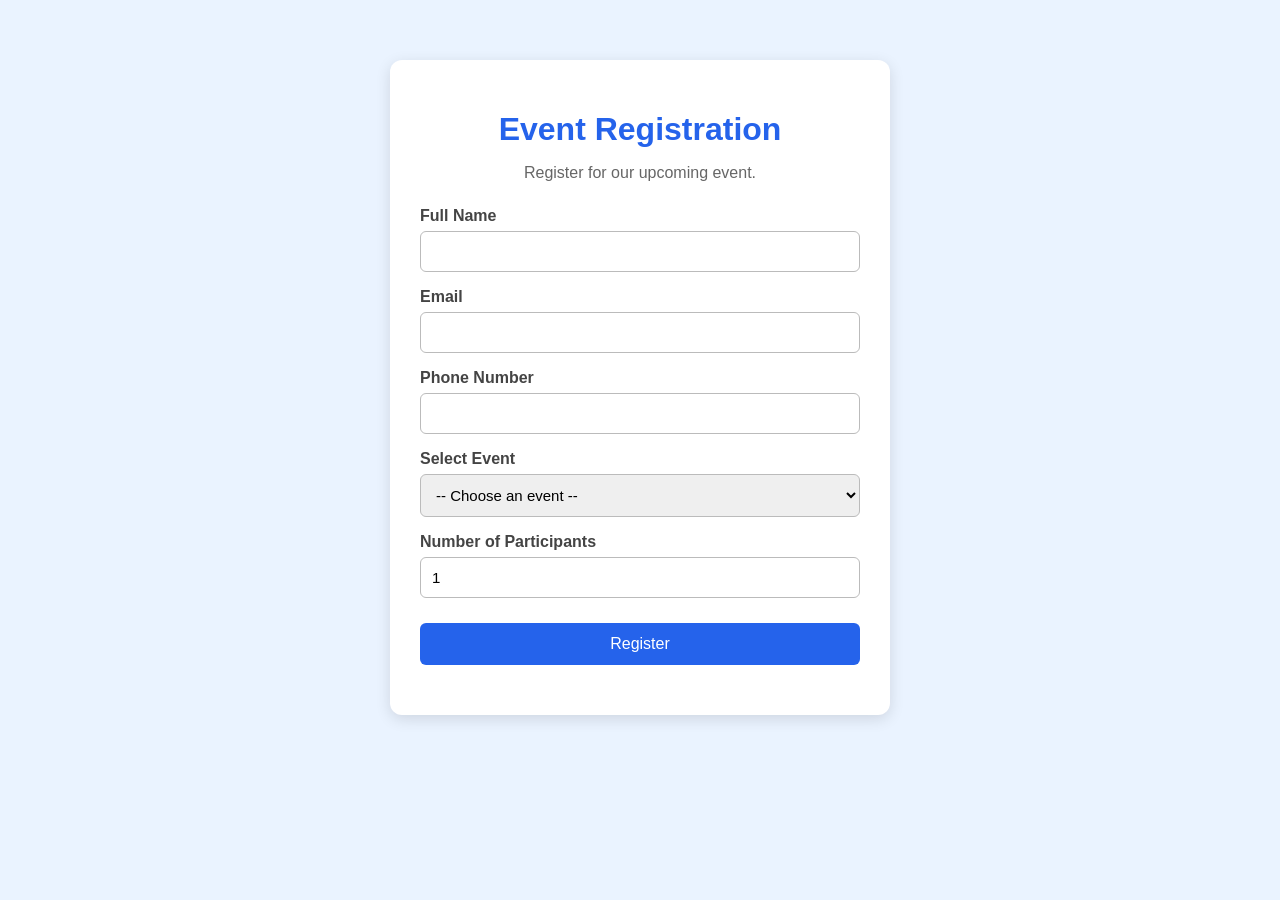
==== index.html @ 82c72b86 "Rename files" ====
<!DOCTYPE html>
<html lang="en">
<head>
    <meta charset="UTF-8">
    <meta name="viewport" content="width=device-width, initial-scale=1.0">
    <title>Event Registration Form</title>
    <link rel="stylesheet" href="style.css">
</head>
<body>

    <div class="container">
        <h1>Event Registration</h1>
        <p>Register for our upcoming event.</p>

        <form id="registrationForm">
            <label for="name">Full Name</label>
            <input type="text" id="name" name="name" required>

            <label for="email">Email</label>
            <input type="email" id="email" name="email" required>

            <label for="phone">Phone Number</label>
            <input type="tel" id="phone" name="phone" required>

            <label for="event">Select Event</label>
            <select id="event" name="event" required>
                <option value="">-- Choose an event --</option>
                <option value="tech">Technology Workshop</option>
                <option value="business">Business Seminar</option>
                <option value="cultural">Cultural Event</option>
            </select>

            <label for="participants">Number of Participants</label>
            <input type="number" id="participants" name="participants"
                   min="1" max="10" value="1" required>

            <button type="submit">Register</button>
        </form>

        <p id="message"></p>
    </div>

    <script src="script.js"></script>
</body>
</html>
---- style.css ----
* {
    box-sizing: border-box;
}

body {
    margin: 0;
    font-family: Arial, sans-serif;
    background-color: #eaf3ff;
    color: #333;
}

.container {
    width: 90%;
    max-width: 500px;
    margin: 60px auto;
    padding: 30px;
    background-color: #ffffff;
    border-radius: 12px;
    box-shadow: 0 4px 15px rgba(0, 0, 0, 0.12);
}

h1 {
    text-align: center;
    color: #2563eb;
    margin-bottom: 8px;
}

p {
    text-align: center;
    color: #666;
}

form {
    margin-top: 25px;
}

label {
    display: block;
    margin-top: 16px;
    margin-bottom: 6px;
    font-weight: bold;
    color: #444;
}

input,
select {
    width: 100%;
    padding: 11px;
    border: 1px solid #bbb;
    border-radius: 6px;
    font-size: 15px;
    outline: none;
}

input:focus,
select:focus {
    border-color: #2563eb;
}

button {
    width: 100%;
    margin-top: 25px;
    padding: 12px;
    background-color: #2563eb;
    color: white;
    border: none;
    border-radius: 6px;
    font-size: 16px;
    cursor: pointer;
}

button:hover {
    background-color: #1d4ed8;
}

#message {
    margin-top: 20px;
    color: #16a34a;
    font-weight: bold;
}
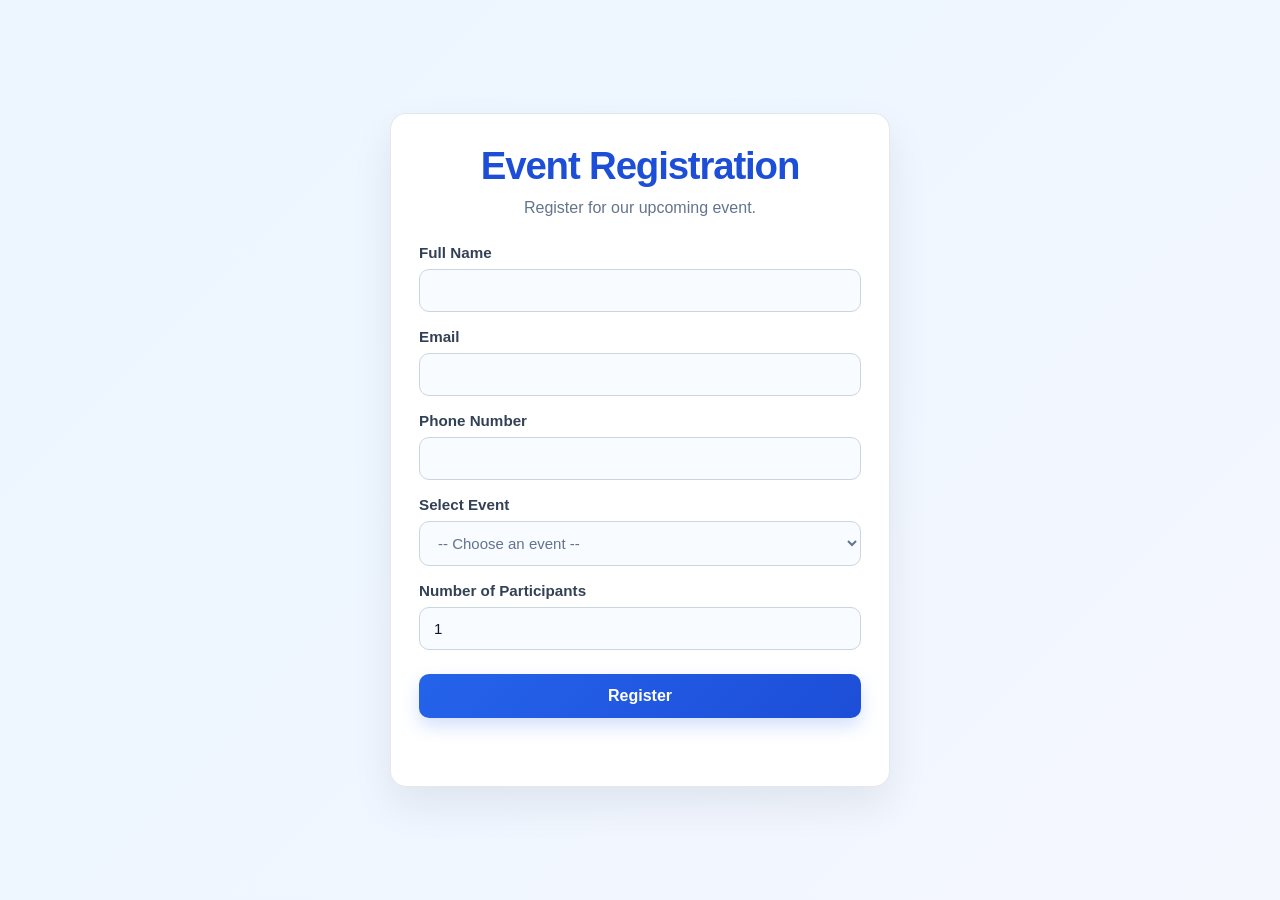
==== commit 48ed1ea1: "Tweak the UI" ====
--- a/index.html
+++ b/index.html
@@ -3,7 +3,7 @@
 <head>
     <meta charset="UTF-8">
     <meta name="viewport" content="width=device-width, initial-scale=1.0">
-    <title>Event Registration Form</title>
+    <title>Event Registration</title>
     <link rel="stylesheet" href="style.css">
 </head>
 <body>
@@ -37,7 +37,7 @@
             <button type="submit">Register</button>
         </form>
 
-        <p id="message"></p>
+        <p id="message" aria-live="polite"></p>
     </div>
 
     <script src="script.js"></script>
--- a/style.css
+++ b/style.css
@@ -4,77 +4,109 @@
 
 body {
     margin: 0;
+    min-height: 100vh;
+    display: flex;
+    align-items: center;
+    justify-content: center;
     font-family: Arial, sans-serif;
-    background-color: #eaf3ff;
-    color: #333;
+    background: linear-gradient(135deg, #edf5ff 0%, #eef6ff 40%, #f5f7ff 100%);
+    color: #1f2937;
 }
 
 .container {
     width: 90%;
     max-width: 500px;
-    margin: 60px auto;
-    padding: 30px;
-    background-color: #ffffff;
-    border-radius: 12px;
-    box-shadow: 0 4px 15px rgba(0, 0, 0, 0.12);
+    margin: 40px auto;
+    padding: 30px 28px 26px;
+    background-color: rgba(255, 255, 255, 0.96);
+    border: 1px solid rgba(148, 163, 184, 0.25);
+    border-radius: 16px;
+    box-shadow: 0 18px 40px rgba(15, 23, 42, 0.08);
 }
 
 h1 {
     text-align: center;
-    color: #2563eb;
-    margin-bottom: 8px;
+    color: #1d4ed8;
+    margin: 0 0 8px;
+    font-size: clamp(1.8rem, 3vw, 2.4rem);
+    letter-spacing: -0.03em;
 }
 
 p {
+    margin: 0;
     text-align: center;
-    color: #666;
+    color: #64748b;
+    line-height: 1.5;
 }
 
 form {
-    margin-top: 25px;
+    margin-top: 24px;
 }
 
 label {
     display: block;
     margin-top: 16px;
-    margin-bottom: 6px;
-    font-weight: bold;
-    color: #444;
+    margin-bottom: 8px;
+    font-weight: 700;
+    color: #334155;
+    font-size: 0.95rem;
 }
 
 input,
 select {
     width: 100%;
-    padding: 11px;
-    border: 1px solid #bbb;
-    border-radius: 6px;
+    padding: 12px 14px;
+    border: 1px solid #cbd5e1;
+    border-radius: 10px;
     font-size: 15px;
+    color: #0f172a;
+    background-color: #f8fbff;
+    transition: border-color 0.2s ease, box-shadow 0.2s ease, background-color 0.2s ease;
     outline: none;
+}
+
+input::placeholder,
+select {
+    color: #64748b;
 }
 
 input:focus,
 select:focus {
-    border-color: #2563eb;
+    border-color: #60a5fa;
+    box-shadow: 0 0 0 4px rgba(96, 165, 250, 0.12);
+    background-color: #ffffff;
 }
 
 button {
     width: 100%;
-    margin-top: 25px;
-    padding: 12px;
-    background-color: #2563eb;
+    margin-top: 24px;
+    padding: 13px 16px;
+    background: linear-gradient(135deg, #2563eb 0%, #1d4ed8 100%);
     color: white;
     border: none;
-    border-radius: 6px;
-    font-size: 16px;
+    border-radius: 10px;
+    font-size: 1rem;
+    font-weight: 700;
     cursor: pointer;
+    box-shadow: 0 8px 18px rgba(37, 99, 235, 0.2);
+    transition: transform 0.18s ease, box-shadow 0.18s ease, filter 0.18s ease;
 }
 
 button:hover {
-    background-color: #1d4ed8;
+    transform: translateY(-1px);
+    box-shadow: 0 12px 22px rgba(37, 99, 235, 0.24);
+    filter: brightness(1.02);
+}
+
+button:active {
+    transform: translateY(0);
 }
 
 #message {
-    margin-top: 20px;
-    color: #16a34a;
-    font-weight: bold;
+    min-height: 24px;
+    margin-top: 18px;
+    color: #15803d;
+    font-weight: 700;
+    font-size: 0.95rem;
+    text-align: center;
 }
